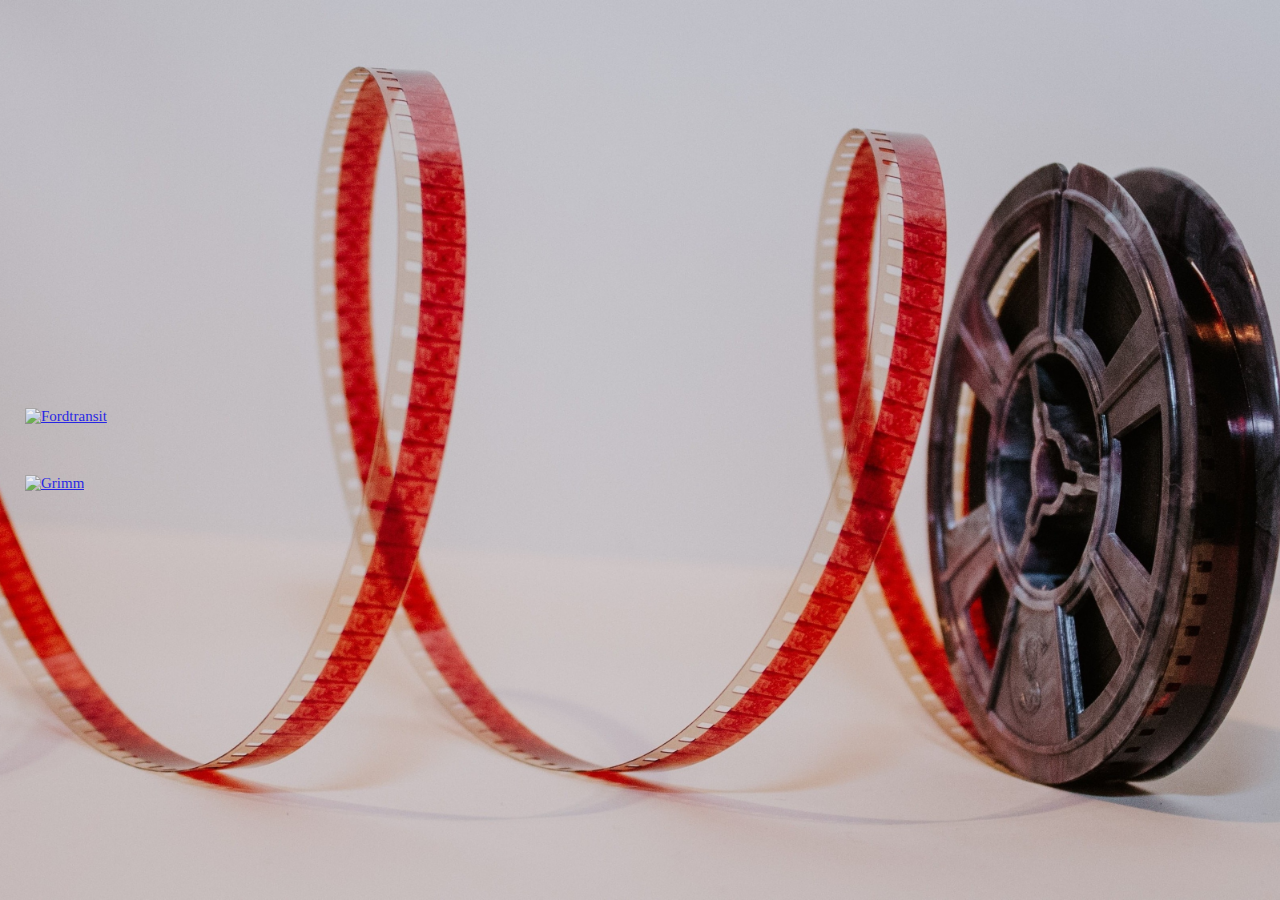
==== index.html @ 3ac9258e "Rename main.html to index.html" ====
<!DOCTYPE html>
<html lang="en">
<head>
    <meta charset="UTF-8">
    <meta name="viewport" content="width=device-width, initial-scale=1.0">
    <link rel="stylesheet" href="css/style.css">
    <title>Rent</title>
</head>
<body>
    <div class="intro">
        <div class="intro__inner">
                <a href="album1.html"><img class="intro__item" src="rent/image/fordtransit.jpg" alt="Fordtransit"></a>
                <a href="album2.html"><img class="intro__item" src="rent/image/grimm.jpg" alt="Grimm"></a>
        </div>
    </div>
</body>
</html>
---- css/style.css ----
body {
    margin: 0;
    font-size: 15px;
    color: #333;
    background-color: grey;
}
  
html, body { 
    overflow-x:hidden; 
}
  
*,
*:before,
*:after {
    box-sizing: border-box;
}
  
h1,
h2,
h3,
h4,
h5,
h6,
ul {
    margin: 0;
    padding: 0;
}

/* Intro */ 
.intro {
    width: 100%;
    height: 100vh;
    background: url(../image/background.jpg) center no-repeat;
    background-size: cover;
}

.intro__inner {
    width: 100%;
    height: 100vh;
    margin-left: 50px;
    display: flex;
    flex-wrap: wrap;
    flex-direction: column;
    justify-content: center;
}

.intro__item {
    padding: 25px;
    opacity: .8;
}

.intro__item:hover {
    transform: translate3d(10%, -5%, 0);
    transition: .5s;
    opacity: 1;
}

/*============= Album1  ==============*/
/* Nav */
.nav {
    width: 25%;
    height: 100%;
    padding-left: 20px;

    border: 5px dashed #ffffff;
}

.nav-title {
    margin-top: 5px;
    font-size: 20px;
    font-weight: 700;
    text-align: center;
}

.nav-title--main {
    margin: 30px;
    font-size: 30px;
    font-weight: 700;
    text-align: center;
}

.nav-list {
    font-size: 20px;
    font-weight: 500;
    line-height: 1.3;
    color: black;
}

.inro {
    width: 100%;
    background-color: #fff;
}

.intro__inner {
    width: 100%;
    height: 100vh;

    position: absolute;
    top: 0;
    right: 0;
    z-index: 1000;
}

.container {
    width: 1800px;
    margin: 20px auto;
    columns: 4;
    column-gap: 40px;
}

.container .box {
    width: 100%;
    margin: 0 0 20px;
    padding: 10px;
    background-color: #ffffff;
    overflow: hidden;
    break-inside: avoid;
}

.container .box img {
    max-width: 100%;
   
}

.container .box h2 {
    margin: 10px 0 0;
    padding: 0;
    font-size: 20px;
}

.container .box p {
    margin: 0;
    padding: 0 0 10px;
    font-size: 16px;
}

@media (max-width: 1400px) {
    .container {
        columns: 3;
        width: calc(100% - 40px);
        box-sizing: border-box;
        padding: 20px 20px 20px 0;
    }
}

@media (max-width: 768px) {
    .container {
        columns: 2;
    }

    .container .box h2 {
        font-size: 16px;
    }

    .container .box p {
        font-size: 12px;
    }
}

@media (max-width: 480px) {
    .container {
        columns: 1;
    }

    .container .box h2 {
        font-size: 12px;
    }

    .container .box p {
        font-size: 10px;
    }
}
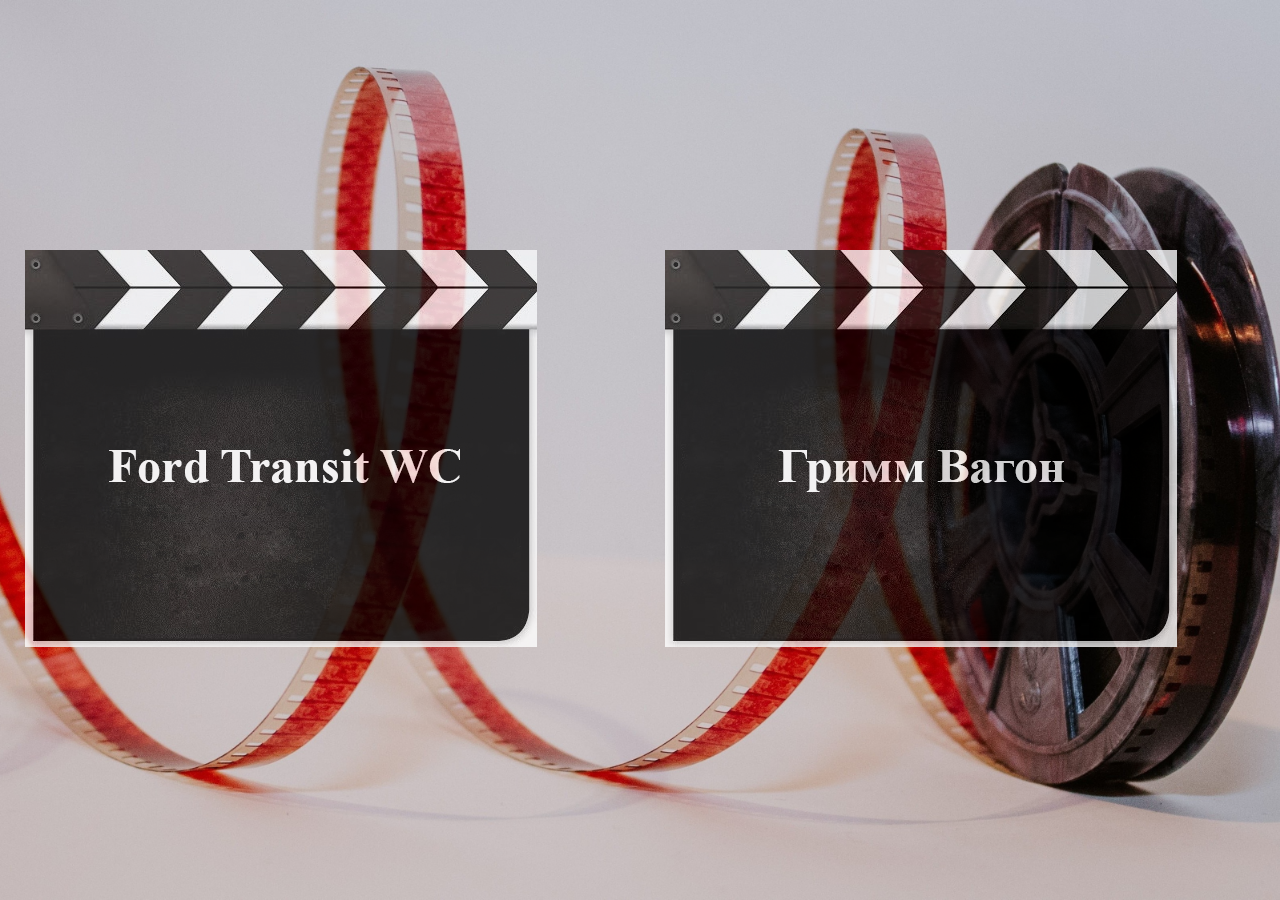
==== commit d41588f1: "Update index.html" ====
--- a/index.html
+++ b/index.html
@@ -9,8 +9,8 @@
 <body>
     <div class="intro">
         <div class="intro__inner">
-                <a href="album1.html"><img class="intro__item" src="rent/image/fordtransit.jpg" alt="Fordtransit"></a>
-                <a href="album2.html"><img class="intro__item" src="rent/image/grimm.jpg" alt="Grimm"></a>
+                <a href="album1.html"><img class="intro__item" src="image/fordtransit.jpg" alt="Fordtransit"></a>
+                <a href="album2.html"><img class="intro__item" src="image/grimm.jpg" alt="Grimm"></a>
         </div>
     </div>
 </body>
